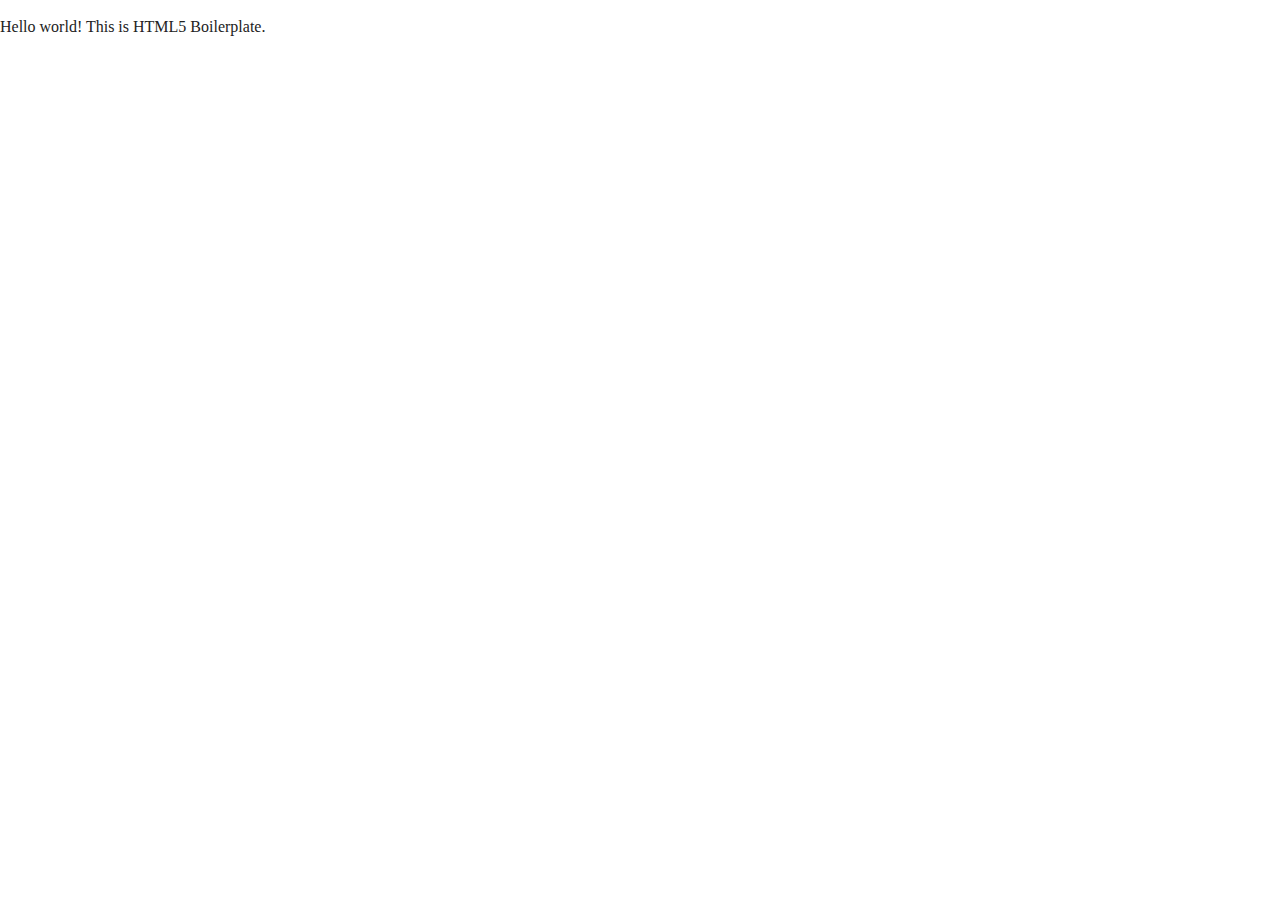
==== index.html @ c199f5ac "Initial commit" ====
<!doctype html>
<html class="no-js" lang="">

<head>
  <meta charset="utf-8">
  <title></title>
  <meta name="description" content="">
  <meta name="viewport" content="width=device-width, initial-scale=1">

  <meta property="og:title" content="">
  <meta property="og:type" content="">
  <meta property="og:url" content="">
  <meta property="og:image" content="">

  <link rel="manifest" href="site.webmanifest">
  <link rel="apple-touch-icon" href="icon.png">
  <!-- Place favicon.ico in the root directory -->

  <link rel="stylesheet" href="css/normalize.css">
  <link rel="stylesheet" href="css/main.css">

  <meta name="theme-color" content="#fafafa">
</head>

<body>

  <!-- Add your site or application content here -->
  <p>Hello world! This is HTML5 Boilerplate.</p>
  <script src="js/vendor/modernizr-3.11.2.min.js"></script>
  <script src="js/plugins.js"></script>
  <script src="js/main.js"></script>

  <!-- Google Analytics: change UA-XXXXX-Y to be your site's ID. -->
  <script>
    window.ga = function () { ga.q.push(arguments) }; ga.q = []; ga.l = +new Date;
    ga('create', 'UA-XXXXX-Y', 'auto'); ga('set', 'anonymizeIp', true); ga('set', 'transport', 'beacon'); ga('send', 'pageview')
  </script>
  <script src="https://www.google-analytics.com/analytics.js" async></script>
</body>

</html>
---- css/main.css ----
/*! HTML5 Boilerplate v8.0.0 | MIT License | https://html5boilerplate.com/ */

/* main.css 2.1.0 | MIT License | https://github.com/h5bp/main.css#readme */
/*
 * What follows is the result of much research on cross-browser styling.
 * Credit left inline and big thanks to Nicolas Gallagher, Jonathan Neal,
 * Kroc Camen, and the H5BP dev community and team.
 */

/* ==========================================================================
   Base styles: opinionated defaults
   ========================================================================== */

html {
  color: #222;
  font-size: 1em;
  line-height: 1.4;
}

/*
 * Remove text-shadow in selection highlight:
 * https://twitter.com/miketaylr/status/12228805301
 *
 * Vendor-prefixed and regular ::selection selectors cannot be combined:
 * https://stackoverflow.com/a/16982510/7133471
 *
 * Customize the background color to match your design.
 */

::-moz-selection {
  background: #b3d4fc;
  text-shadow: none;
}

::selection {
  background: #b3d4fc;
  text-shadow: none;
}

/*
 * A better looking default horizontal rule
 */

hr {
  display: block;
  height: 1px;
  border: 0;
  border-top: 1px solid #ccc;
  margin: 1em 0;
  padding: 0;
}

/*
 * Remove the gap between audio, canvas, iframes,
 * images, videos and the bottom of their containers:
 * https://github.com/h5bp/html5-boilerplate/issues/440
 */

audio,
canvas,
iframe,
img,
svg,
video {
  vertical-align: middle;
}

/*
 * Remove default fieldset styles.
 */

fieldset {
  border: 0;
  margin: 0;
  padding: 0;
}

/*
 * Allow only vertical resizing of textareas.
 */

textarea {
  resize: vertical;
}

/* ==========================================================================
   Author's custom styles
   ========================================================================== */

/* ==========================================================================
   Helper classes
   ========================================================================== */

/*
 * Hide visually and from screen readers
 */

.hidden,
[hidden] {
  display: none !important;
}

/*
 * Hide only visually, but have it available for screen readers:
 * https://snook.ca/archives/html_and_css/hiding-content-for-accessibility
 *
 * 1. For long content, line feeds are not interpreted as spaces and small width
 *    causes content to wrap 1 word per line:
 *    https://medium.com/@jessebeach/beware-smushed-off-screen-accessible-text-5952a4c2cbfe
 */

.sr-only {
  border: 0;
  clip: rect(0, 0, 0, 0);
  height: 1px;
  margin: -1px;
  overflow: hidden;
  padding: 0;
  position: absolute;
  white-space: nowrap;
  width: 1px;
  /* 1 */
}

/*
 * Extends the .sr-only class to allow the element
 * to be focusable when navigated to via the keyboard:
 * https://www.drupal.org/node/897638
 */

.sr-only.focusable:active,
.sr-only.focusable:focus {
  clip: auto;
  height: auto;
  margin: 0;
  overflow: visible;
  position: static;
  white-space: inherit;
  width: auto;
}

/*
 * Hide visually and from screen readers, but maintain layout
 */

.invisible {
  visibility: hidden;
}

/*
 * Clearfix: contain floats
 *
 * For modern browsers
 * 1. The space content is one way to avoid an Opera bug when the
 *    `contenteditable` attribute is included anywhere else in the document.
 *    Otherwise it causes space to appear at the top and bottom of elements
 *    that receive the `clearfix` class.
 * 2. The use of `table` rather than `block` is only necessary if using
 *    `:before` to contain the top-margins of child elements.
 */

.clearfix::before,
.clearfix::after {
  content: " ";
  display: table;
}

.clearfix::after {
  clear: both;
}

/* ==========================================================================
   EXAMPLE Media Queries for Responsive Design.
   These examples override the primary ('mobile first') styles.
   Modify as content requires.
   ========================================================================== */

@media only screen and (min-width: 35em) {
  /* Style adjustments for viewports that meet the condition */
}

@media print,
  (-webkit-min-device-pixel-ratio: 1.25),
  (min-resolution: 1.25dppx),
  (min-resolution: 120dpi) {
  /* Style adjustments for high resolution devices */
}

/* ==========================================================================
   Print styles.
   Inlined to avoid the additional HTTP request:
   https://www.phpied.com/delay-loading-your-print-css/
   ========================================================================== */

@media print {
  *,
  *::before,
  *::after {
    background: #fff !important;
    color: #000 !important;
    /* Black prints faster */
    box-shadow: none !important;
    text-shadow: none !important;
  }

  a,
  a:visited {
    text-decoration: underline;
  }

  a[href]::after {
    content: " (" attr(href) ")";
  }

  abbr[title]::after {
    content: " (" attr(title) ")";
  }

  /*
   * Don't show links that are fragment identifiers,
   * or use the `javascript:` pseudo protocol
   */
  a[href^="#"]::after,
  a[href^="javascript:"]::after {
    content: "";
  }

  pre {
    white-space: pre-wrap !important;
  }

  pre,
  blockquote {
    border: 1px solid #999;
    page-break-inside: avoid;
  }

  /*
   * Printing Tables:
   * https://web.archive.org/web/20180815150934/http://css-discuss.incutio.com/wiki/Printing_Tables
   */
  thead {
    display: table-header-group;
  }

  tr,
  img {
    page-break-inside: avoid;
  }

  p,
  h2,
  h3 {
    orphans: 3;
    widows: 3;
  }

  h2,
  h3 {
    page-break-after: avoid;
  }
}
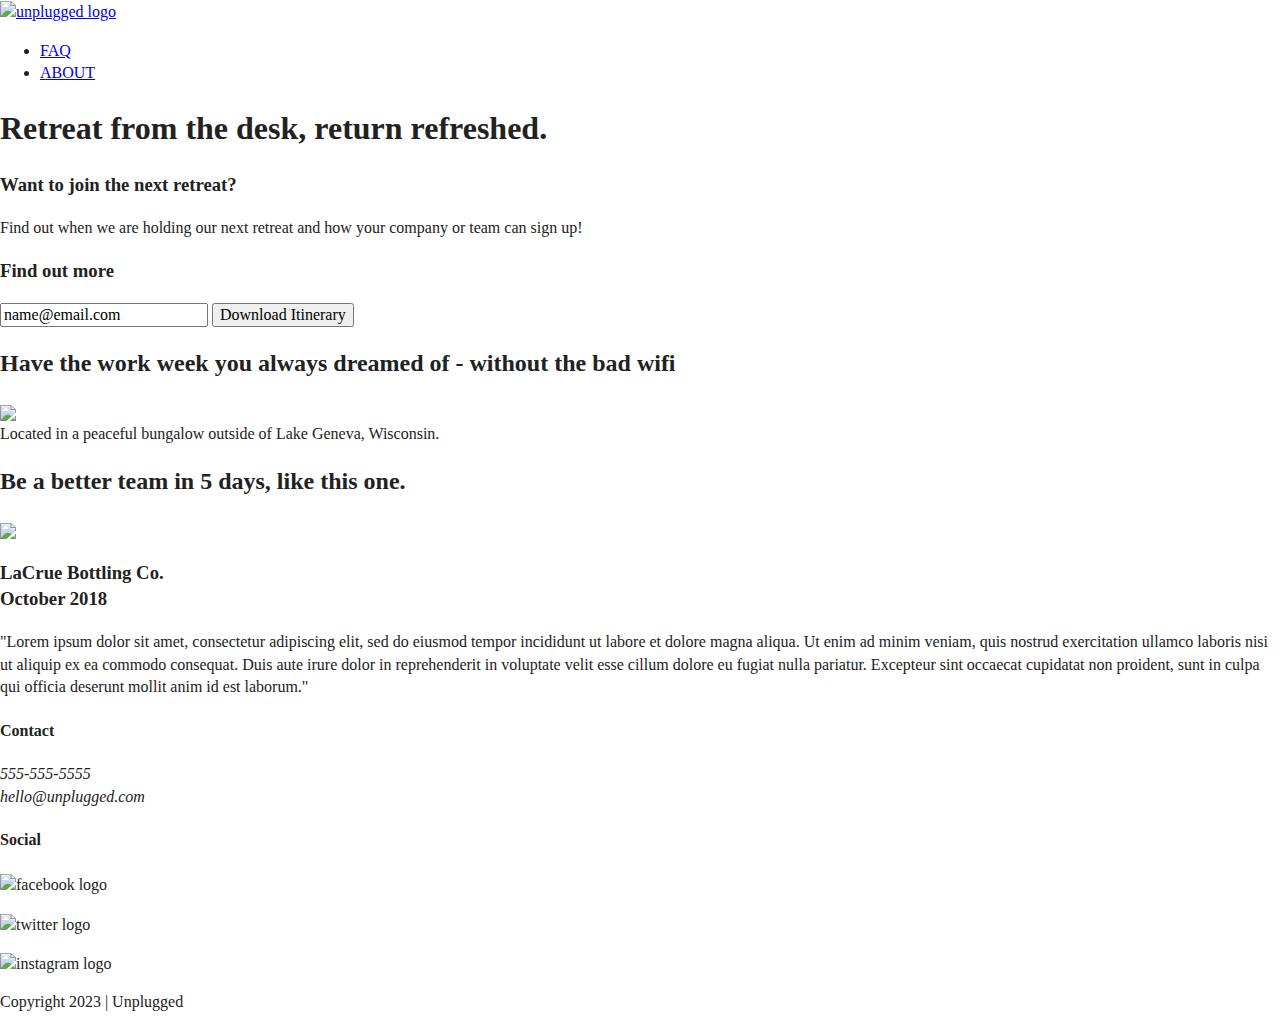
==== commit 4cbb164a: "Added header, footer, and main content area" ====
--- a/index.html
+++ b/index.html
@@ -3,7 +3,7 @@
 
 <head>
   <meta charset="utf-8">
-  <title></title>
+  <title>Unplugged</title>
   <meta name="description" content="">
   <meta name="viewport" content="width=device-width, initial-scale=1">
 
@@ -23,9 +23,98 @@
 </head>
 
 <body>
+  <header>
+   <div class="content-wrapper">
+       <a href="#"> <img src="img/unpluggedlogo.png" alt="unplugged logo"> </a>
+ 
+     <div class="header-divider"></div>
+   <nav>
+     <ul>
+       <li><a href="faq/index.html" target ="_blank">FAQ</a></li>
+       <li><a href="about/index.html" target="_blank">ABOUT</a></li>
+     </ul>
+   </nav>
+   </div>
+  </header>
+ 
+ <main>
+   <section class="hero-area">
+     <div class="content-wrapper">
+       <h1>Retreat from the desk, return refreshed.</h1>
+       
+     </div>
+   </section>
+ 
+   <aside>
+     <div class="content-wrapper">
+       <div class="form-description">
+         <h3>Want to join the next retreat?</h3>
+         <p>Find out when we are holding our next retreat and how your company or team can sign up!</p>
+       </div>
+       <div class="form">
+         <h3>Find out more</h3>
+         <input type="email" value="name@email.com">
+         <input type="submit" value="Download Itinerary">
+       </div>
+     </div>
+   </aside>
 
-  <!-- Add your site or application content here -->
-  <p>Hello world! This is HTML5 Boilerplate.</p>
+<div class="content-wrapper">
+   <div class="features">
+    <h2>Have the work week you always dreamed of - without the bad wifi</h2>
+    <div class="icon">
+      <img src="#">
+    </div>
+    <div class="features-info">
+      Located in a peaceful bungalow outside of Lake Geneva, Wisconsin.
+    </div>
+   </div>
+</div>
+
+<div class="content-wrapper">
+  <div class="reviews">
+    <h2>Be a better team in 5 days, like this one.</h2>
+    <img src="#">
+    <h3>LaCrue Bottling Co. <br> October 2018</h3>
+    <p>"Lorem ipsum dolor sit amet, consectetur adipiscing elit, sed do eiusmod tempor incididunt ut labore et dolore magna aliqua. Ut enim ad minim veniam, quis nostrud exercitation ullamco laboris nisi ut aliquip ex ea commodo consequat. Duis aute irure dolor in reprehenderit in voluptate velit esse cillum dolore eu fugiat nulla pariatur. Excepteur sint occaecat cupidatat non proident, sunt in culpa qui officia deserunt mollit anim id est laborum."
+    </p>
+  </div>
+</div>
+
+  </main>
+
+<footer>
+  <div class="content-wrapper">
+    <div class="footer-content">
+      <div class="contact">
+        <h4>Contact</h4>
+          <address> 
+            <p>555-555-5555<br>
+               hello@unplugged.com
+            </p>  
+          </address>
+      </div>
+      <div class="social">
+        <h4>Social</h4>
+        <div class="social-icons">
+          <p><img src="#" alt="facebook logo"></p>
+          <p><img src="#" alt="twitter logo"></p>
+          <p><img src="#" alt="instagram logo"></p>
+        </div>
+      </div>
+    </div>
+  </div>
+    <div class="copyright">
+      <p>Copyright 2023 | Unplugged</p>
+    </div>
+
+</footer>
+
+
+
+
+
+
   <script src="js/vendor/modernizr-3.11.2.min.js"></script>
   <script src="js/plugins.js"></script>
   <script src="js/main.js"></script>
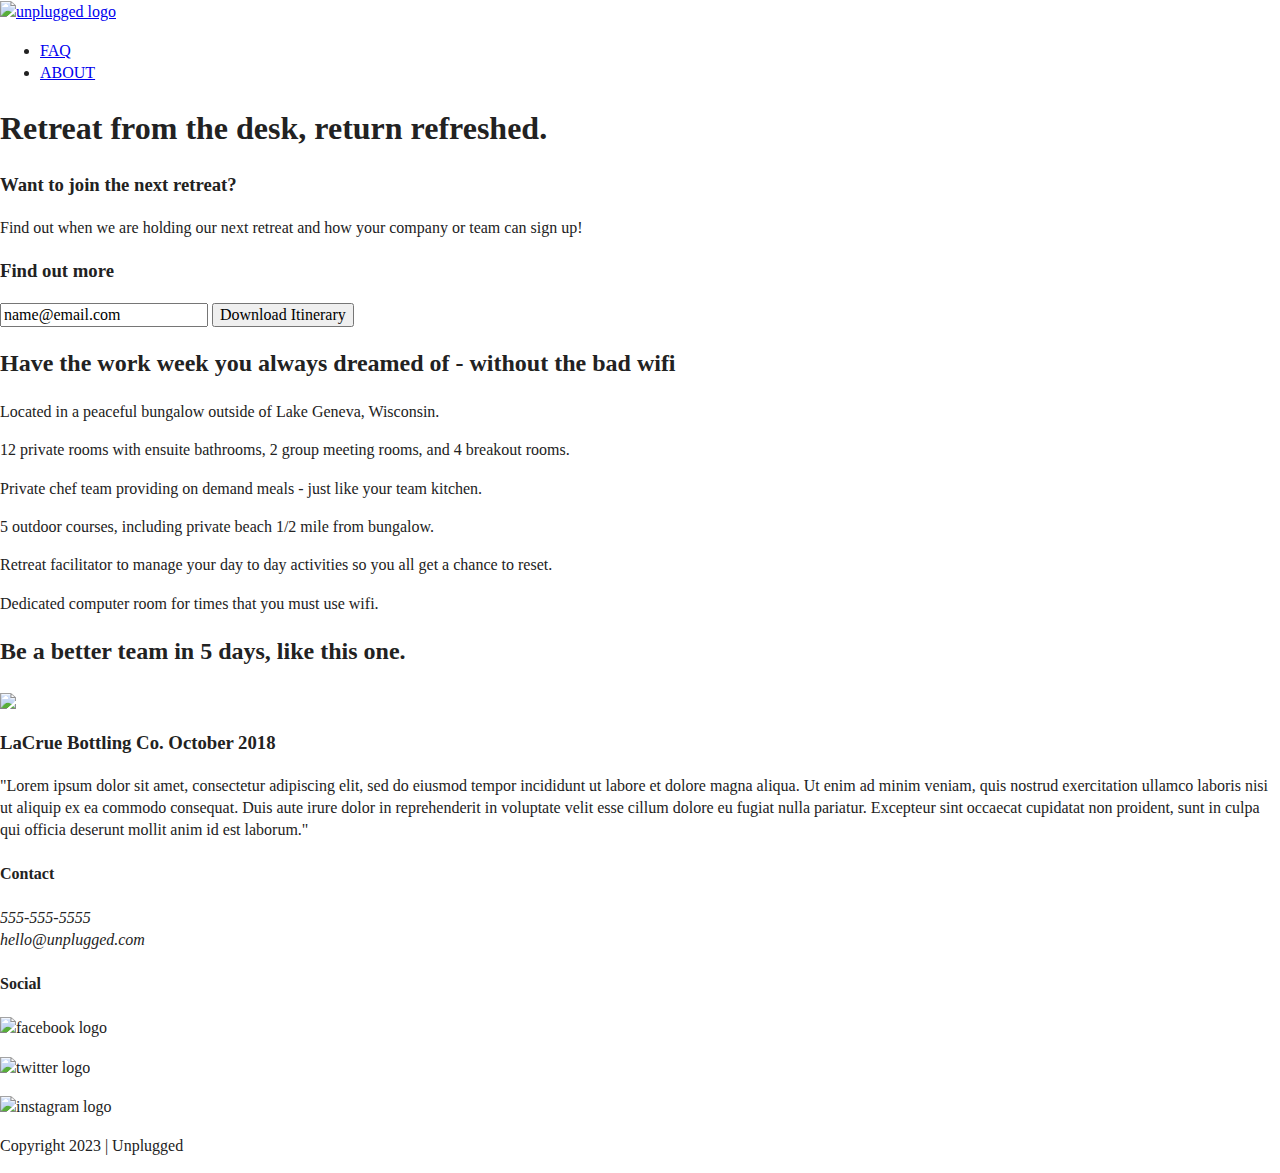
==== commit f29de87b: "Added reviews section on homepage" ====
--- a/index.html
+++ b/index.html
@@ -59,27 +59,52 @@
      </div>
    </aside>
 
-<div class="content-wrapper">
-   <div class="features">
-    <h2>Have the work week you always dreamed of - without the bad wifi</h2>
-    <div class="icon">
-      <img src="#">
-    </div>
-    <div class="features-info">
-      Located in a peaceful bungalow outside of Lake Geneva, Wisconsin.
-    </div>
-   </div>
-</div>
+    <section class="features">
+      <div class="content-wrapper">
+        <h2>Have the work week you always dreamed of - without the bad wifi</h2>
+        <div class="features-items">
+          <article>
+            <p class="fontawesome-icon"></p>
+            <p class="features-item-description">Located in a peaceful bungalow outside of Lake Geneva, Wisconsin.</p>
+          </article>
+          <article>
+            <p class="fontawesome-icon"></p>
+            <p class="features-item-description">12 private rooms with ensuite bathrooms, 2 group meeting rooms, and 4 breakout rooms.</p>
+          </article>
+          <article>
+            <p class="fontawesome-icon"></p>
+            <p class="features-item-description">Private chef team providing on demand meals - just like your team kitchen.</p>
+          </article>
+          <article>
+            <p class="fontawesome-icon"></p>
+            <p class="features-item-description">5 outdoor courses, including private beach 1/2 mile from bungalow.</p>
+          </article>
+          <article>
+            <p class="fontawesome-icon"></p>
+            <p class="features-item-description">Retreat facilitator to manage your day to day activities so you all get a chance to reset.</p>
+          </article>
+          <article>
+            <p class="fontawesome-icon"></p>
+            <p class="features-item-description">Dedicated computer room for times that you must use wifi.</p>
+          </article>
+      
+        </div>
+      </div>
+    </section>
 
-<div class="content-wrapper">
-  <div class="reviews">
-    <h2>Be a better team in 5 days, like this one.</h2>
-    <img src="#">
-    <h3>LaCrue Bottling Co. <br> October 2018</h3>
-    <p>"Lorem ipsum dolor sit amet, consectetur adipiscing elit, sed do eiusmod tempor incididunt ut labore et dolore magna aliqua. Ut enim ad minim veniam, quis nostrud exercitation ullamco laboris nisi ut aliquip ex ea commodo consequat. Duis aute irure dolor in reprehenderit in voluptate velit esse cillum dolore eu fugiat nulla pariatur. Excepteur sint occaecat cupidatat non proident, sunt in culpa qui officia deserunt mollit anim id est laborum."
-    </p>
-  </div>
-</div>
+    <section class="reviews">
+        <div class="content-wrapper">
+          <h2>Be a better team in 5 days, like this one.</h2>
+          <img src="#">
+          <article>
+            <div>
+              <h3>LaCrue Bottling Co. October 2018</h3>
+              <p>"Lorem ipsum dolor sit amet, consectetur adipiscing elit, sed do eiusmod tempor incididunt ut labore et dolore magna aliqua. Ut enim ad minim veniam, quis nostrud exercitation ullamco laboris nisi ut aliquip ex ea commodo consequat. Duis aute irure dolor in reprehenderit in voluptate velit esse cillum dolore eu fugiat nulla pariatur. Excepteur sint occaecat cupidatat non proident, sunt in culpa qui officia deserunt mollit anim id est laborum."
+              </p>
+            </div>
+          </article>
+        </div>
+      </section>
 
   </main>
 
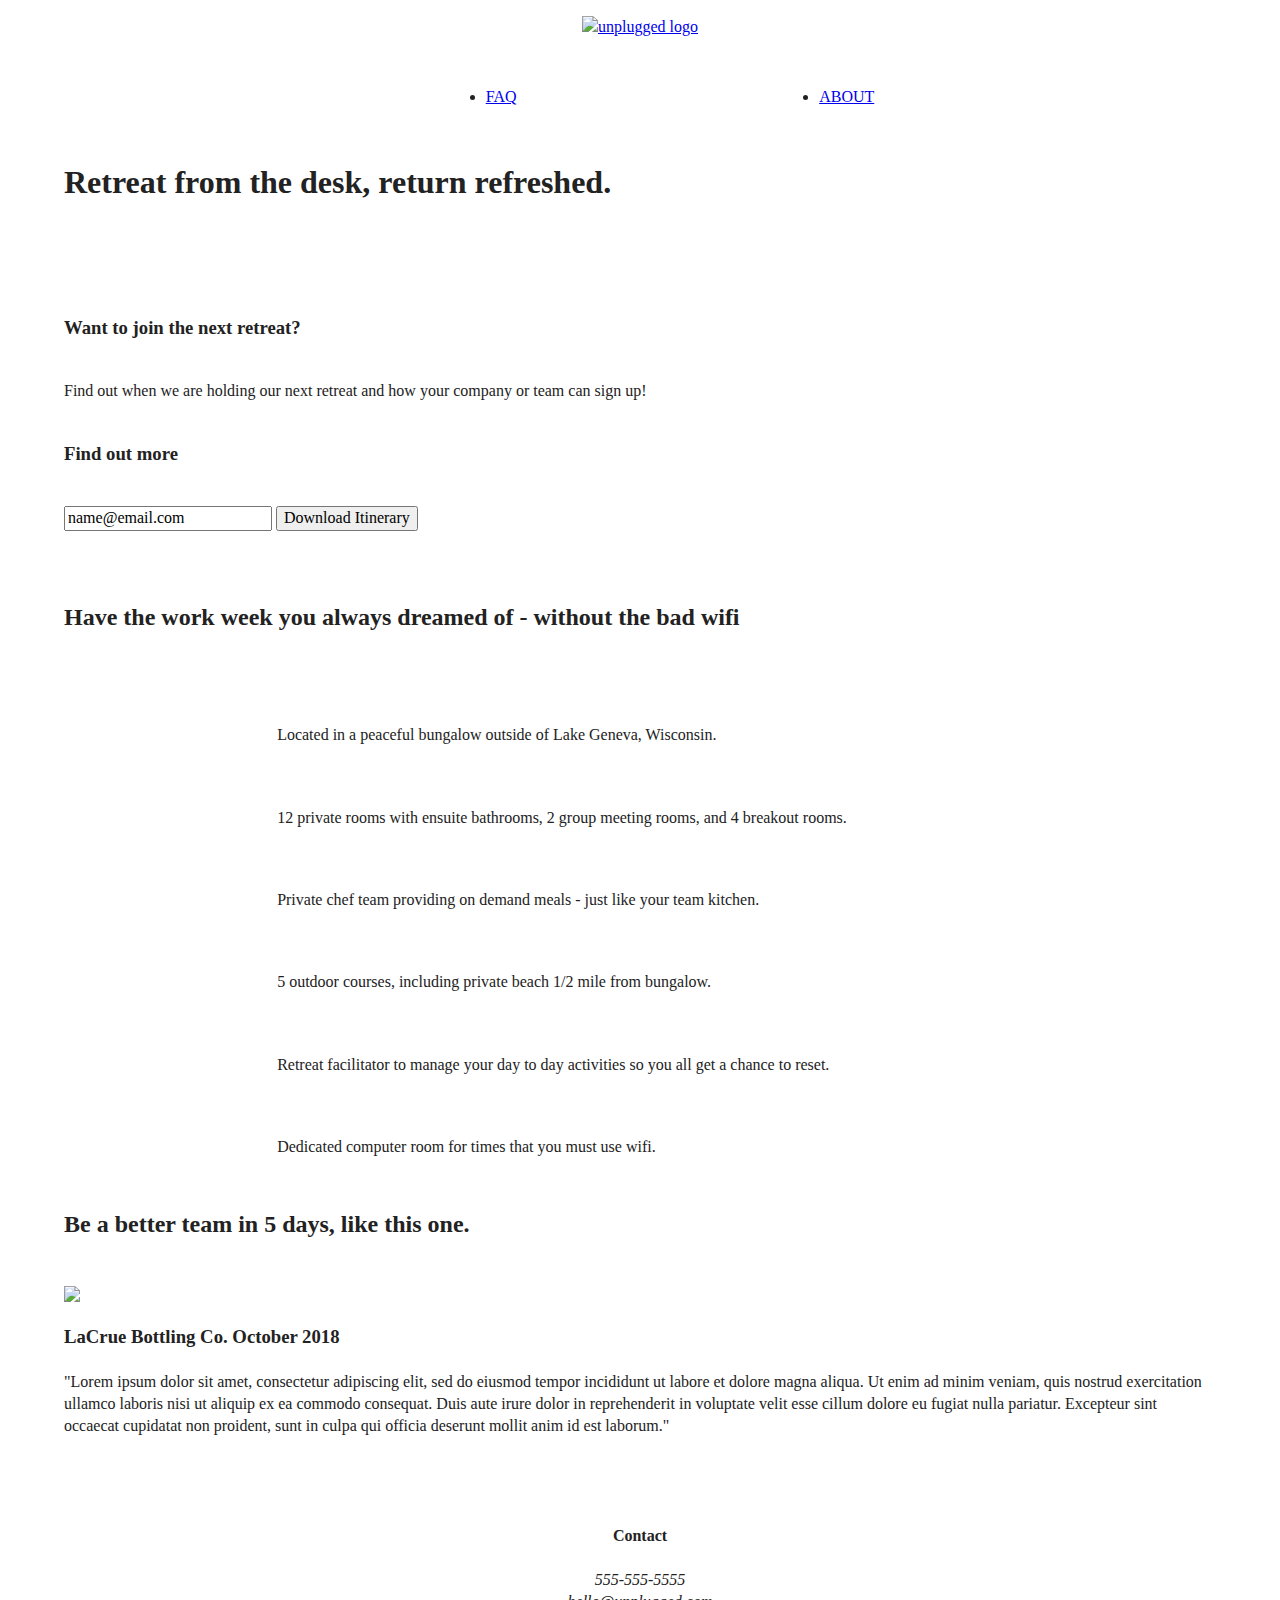
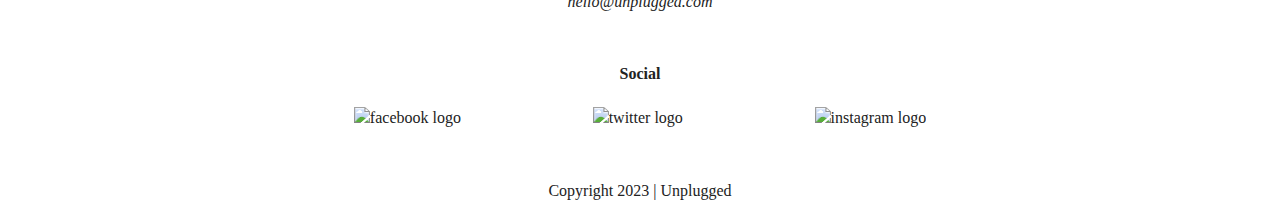
==== commit 0a1af601: "Added margins" ====
--- a/index.html
+++ b/index.html
@@ -28,7 +28,7 @@
        <a href="#"> <img src="img/unpluggedlogo.png" alt="unplugged logo"> </a>
  
      <div class="header-divider"></div>
-   <nav>
+    <nav>
      <ul>
        <li><a href="faq/index.html" target ="_blank">FAQ</a></li>
        <li><a href="about/index.html" target="_blank">ABOUT</a></li>
--- a/css/main.css
+++ b/css/main.css
@@ -261,3 +261,178 @@
   }
 }
 
+/*===========================================================================
+      AUTHOR'S CUSTOM STYLES
+=============================================================================*/
+.content-wrapper {
+  width: 90%;
+  margin 50px 0;
+}
+
+/*------------------- BASE HEADER/FOOTER STYLES -----------------------*/
+
+header {
+  display: flex;
+  justify-content: center;
+  padding: 15px 0;
+}
+
+header .content-wrapper {
+  display: flex;
+  justify-content: center;
+  flex-flow: row wrap;
+  align-items: center;
+  margin: 0;
+}
+
+header nav {
+  width: 60%;
+}
+
+header nav ul {
+  display: flex;
+  justify-content: space-around;
+  width: 100%;
+}
+
+.header-divider {
+  width: 100%;
+  height: 1px;
+  margin: 10px 0 20px 0;
+}
+
+footer {
+  display: flex;
+  flex-direction: column;
+  align-items: center;
+  text-align: center;
+}
+
+footer p {
+  margin: 0;
+}
+
+footer .content-wrapper{
+  width: 55%;
+  margin: 50px 0;
+}
+
+footer .contact {
+  margin-bottom: 50px;
+}
+
+footer .social-icons {
+  display: flex;
+  justify-content: space-around;
+  align-items: center;
+}
+
+footer .social-icons p {
+  display: flex;
+  justify-content: center;
+  align-items: center;
+}
+
+footer .copyright {
+  margin 20px 0;
+}
+
+/*------------------ MOBILE STYLES -------------------------*/
+
+.hero-area {
+  display: flex;
+  justify-content: center;
+}
+
+aside {
+  display: flex;
+  justify-content: center;
+  padding: 50px 0;
+}
+
+aside h3 {
+  padding: 20px 0;
+}
+
+.features {
+  display: flex;
+  justify-content: center;
+}
+
+.features h2 {
+  margin-bottom: 60px;
+}
+
+.features p {
+  margin: 0;
+}
+
+.features article {
+  width: 63%;
+  margin: 30px 0;
+}
+
+.features .features-items {
+  display: flex;
+  justify-content: center;
+  align-items: flex-start;
+  flex-flow: row wrap;
+}
+
+.reviews {
+  display: flex;
+  justify-content: center;
+}
+
+.reviews h2 {
+  margin-bottom: 40px;
+}
+
+.reviews h3 {
+  width: 50%;
+  margin: 20px 0;
+}
+
+/* ==============================================================
+  About Page
+   ============================================================== */
+
+.mission {
+  display: flex;
+  justify-content: center;
+}
+
+.contact-section {
+  display: flex;
+  justify-content: center;
+  align-items: center;
+}
+
+.contact-content p {
+  margin: 0;
+}
+
+/* =============================================================
+   FAQ Page
+   ============================================================= */
+
+.faq {
+  display: flex;
+  justify-content: center;
+}
+
+.faq .content-wrapper {
+  display: flex;
+  justify-content: center;
+  align-items: center;
+  flex-flow: row wrap;
+  margin: 50px 0 0 0;
+}
+
+.faq h2 {
+  margin-bottom: 40px;
+}
+
+.faq-content { 
+  margin-bottom: 50px;
+}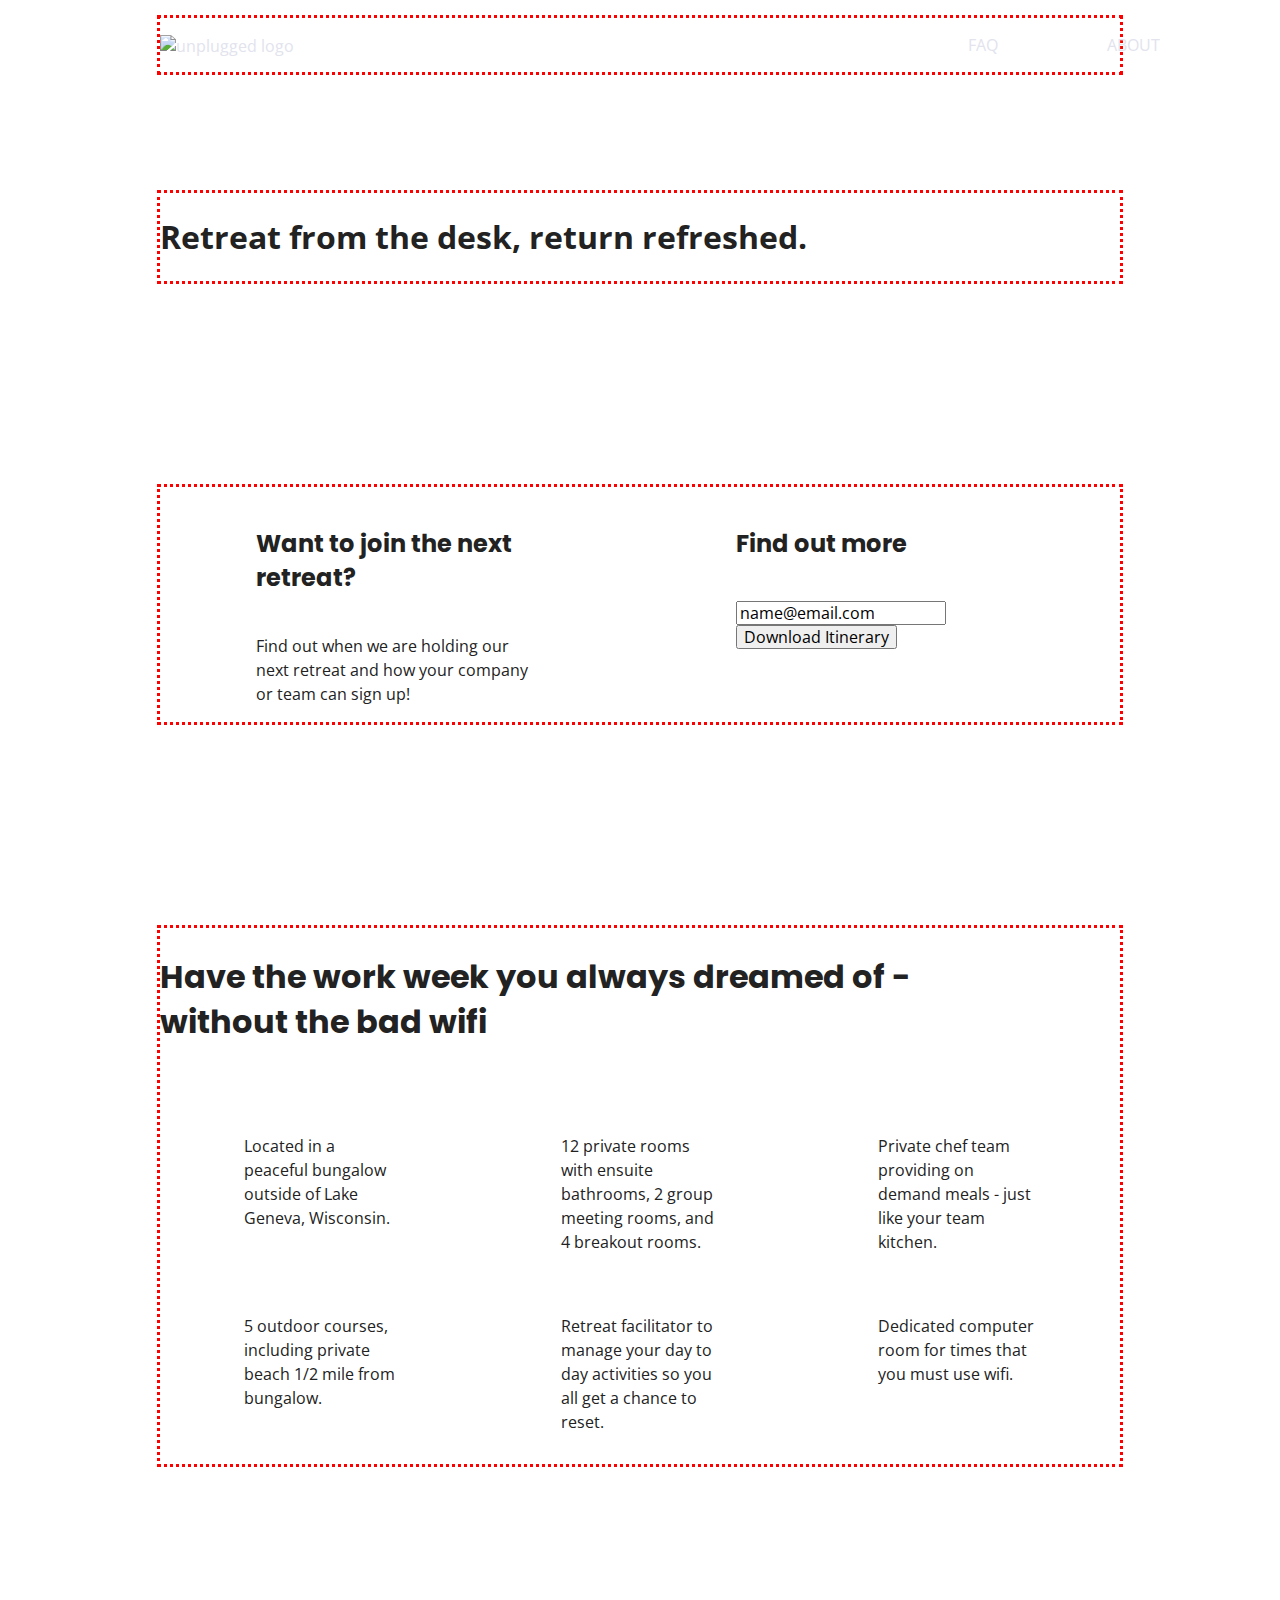
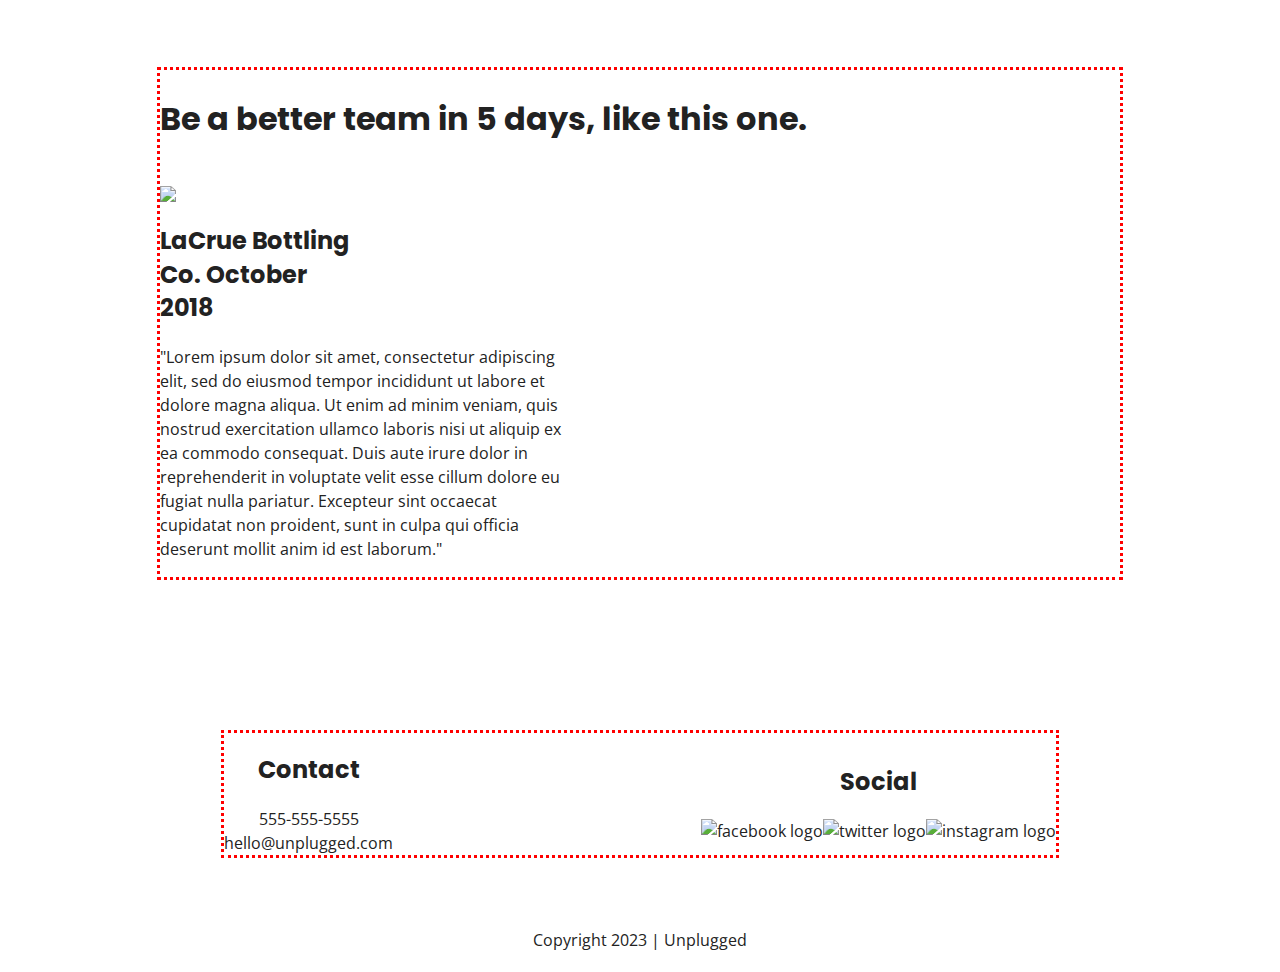
==== commit c483da8f: "Added text styles" ====
--- a/index.html
+++ b/index.html
@@ -20,6 +20,8 @@
   <link rel="stylesheet" href="css/main.css">
 
   <meta name="theme-color" content="#fafafa">
+  <!-- Google Fonts -->
+<link href="https://fonts.googleapis.com/css?family=Open+Sans:400,700|Poppins:500,700" rel="stylesheet">
 </head>
 
 <body>
--- a/css/main.css
+++ b/css/main.css
@@ -169,270 +169,500 @@
   clear: both;
 }
 
+
+
+/*===========================================================================
+      AUTHOR'S CUSTOM STYLES
+=============================================================================*/
+
+/* General Styles */
+
+html {
+  font-size: 1rem;
+}
+
+body {
+  font-family: 'Open Sans', sans-serif;
+  font-size: 1em;
+  text-align: left;
+}
+
+ul, ol {
+  list-style-type: none;
+}
+
+a {
+  color: #e2e3ed;
+  text-decoration: none;
+}
+
+h2 {
+  font-family: 'Poppins', sans-serif;
+  font-size: 2em;
+}
+
+h3, h4 {
+  font-family: 'Poppins', sans-serif;
+  font-size: 1.5em;
+  margin: 20px 0;
+}
+
+p {
+  font-size: 1em;
+  line-height: 1.5em;
+}
+
+img {
+
+}
+
+figure {
+
+}
+
+address {
+  font-style: normal;
+}
+
+.content-wrapper {
+  width: 90%;
+  margin: 50px 0;
+  border: red dotted;
+}
+
+/*------------------- BASE HEADER/FOOTER STYLES -----------------------*/
+
+header {
+  display: flex;
+  justify-content: center;
+  padding: 15px 0;
+}
+
+header .content-wrapper {
+  display: flex;
+  justify-content: center;
+  flex-flow: row wrap;
+  align-items: center;
+  margin: 0;
+}
+
+header nav {
+  width: 60%;
+}
+
+header nav ul {
+  display: flex;
+  justify-content: space-around;
+  width: 100%;
+}
+
+.header-divider {
+  width: 100%;
+  height: 1px;
+  margin: 10px 0 20px 0;
+}
+
+footer {
+  display: flex;
+  flex-direction: column;
+  align-items: center;
+  text-align: center;
+}
+
+footer p {
+  margin: 0;
+}
+
+footer .content-wrapper{
+  width: 55%;
+  margin: 50px 0;
+}
+
+footer .contact {
+  margin-bottom: 50px;
+}
+
+footer .social-icons {
+  display: flex;
+  justify-content: space-around;
+  align-items: center;
+}
+
+footer .social-icons p {
+  display: flex;
+  justify-content: center;
+  align-items: center;
+}
+
+footer .copyright {
+  margin: 20px 0;
+}
+
+/*------------------ MOBILE STYLES -------------------------*/
+
+.hero-area {
+  display: flex;
+  justify-content: center;
+}
+
+aside {
+  display: flex;
+  justify-content: center;
+  padding: 50px 0;
+}
+
+aside h3 {
+  padding: 20px 0;
+}
+
+.features {
+  display: flex;
+  justify-content: center;
+}
+
+.features h2 {
+  margin-bottom: 60px;
+}
+
+.features p {
+  margin: 0;
+}
+
+.features article {
+  width: 63%;
+  margin: 30px 0;
+}
+
+.features .features-items {
+  display: flex;
+  justify-content: center;
+  align-items: flex-start;
+  flex-flow: row wrap;
+}
+
+.reviews {
+  display: flex;
+  justify-content: center;
+}
+
+.reviews h2 {
+  margin-bottom: 40px;
+}
+
+.reviews h3 {
+  width: 50%;
+  margin: 20px 0;
+}
+
+/* ==============================================================
+  About Page
+   ============================================================== */
+
+.mission {
+  display: flex;
+  justify-content: center;
+}
+
+.contact-section {
+  display: flex;
+  justify-content: center;
+  align-items: center;
+}
+
+.contact-content p {
+  margin: 0;
+}
+
+/* =============================================================
+   FAQ Page
+   ============================================================= */
+
+.faq {
+  display: flex;
+  justify-content: center;
+}
+
+.faq .content-wrapper {
+  display: flex;
+  justify-content: center;
+  align-items: center;
+  flex-flow: row wrap;
+  margin: 50px 0 0 0;
+}
+
+.faq h2 {
+  margin-bottom: 40px;
+}
+
+.faq-content { 
+  margin-bottom: 50px;
+}
+
 /* ==========================================================================
    EXAMPLE Media Queries for Responsive Design.
    These examples override the primary ('mobile first') styles.
    Modify as content requires.
    ========================================================================== */
 
-@media only screen and (min-width: 35em) {
-  /* Style adjustments for viewports that meet the condition */
-}
-
-@media print,
-  (-webkit-min-device-pixel-ratio: 1.25),
-  (min-resolution: 1.25dppx),
-  (min-resolution: 120dpi) {
-  /* Style adjustments for high resolution devices */
-}
-
-/* ==========================================================================
-   Print styles.
-   Inlined to avoid the additional HTTP request:
-   https://www.phpied.com/delay-loading-your-print-css/
-   ========================================================================== */
-
-@media print {
-  *,
-  *::before,
-  *::after {
-    background: #fff !important;
-    color: #000 !important;
-    /* Black prints faster */
-    box-shadow: none !important;
-    text-shadow: none !important;
+   /*Tablet styles*/
+   @media only screen and (min-width: 768px) {
+    
+    /*General styles*/
+    .content-wrapper {
+      max-width: 640px;
+      margin: 100px 0;
+    }
+
+   /*Header*/
+   
+   header {
+    padding: 33px 0;
+   }
+
+   header .content-wrapper {
+    width: 100%;
+    justify-content: space-between;
+   }
+
+   header nav {
+    width: 20%;
+   }
+
+   header nav ul {
+    justify-content: space-between;
+   }
+
+   .header-divider {
+    display: none;
+   }
+
+   /* Aside */
+   aside .content-wrapper {
+    margin: 50px 0;
+    display: flex;
+    justify-content: space-between;
+    align-content: flex-start;
+}
+
+aside .content-wrapper .form-description,
+aside .content-wrapper .form {        
+    width: 40%;         
+    margin: 0;
+}
+
+/* Features */
+
+.features article {
+  display: flex;
+  align-items: center;
+  flex-flow: column wrap;
+  flex-basis: 50%;
+}
+
+.features .features-item-description {
+    width: 50%; 
+}
+
+/* Reviews */
+.reviews article {
+  display: flex;
+  justify-content: space-between;
+}
+
+.reviews article div {
+  width: 49%;         
+}
+
+/* Footer */
+footer .content-wrapper {
+  width: 65%;
+}
+
+.footer-content {
+  display: flex;
+  justify-content: space-between;
+  align-items: center;
+}
+
+footer .contact {
+  margin-bottom: 0;
+}
+
+footer .copyright {
+  width: 100%;
+}
+
+/*===========================================
+  ABOUT PAGE
+  ===========================================*/
+
+  .mission-content {
+    display: flex;
+    justify-content: space-between;
+    align-items: flex-start;
+    padding-top: 20px;
+}
+
+.mission-content p {
+    width: 45%;
+}
+
+.contact-section .content-wrapper h2 {
+    width: 80%;
+}
+
+.contact-content {
+    display: flex;
+    justify-content: space-between;
+    align-items: flex-start;
+}
+
+/*========================================
+  FAQ PAGE
+  ========================================*/
+
+  .faq .content-wrapper {
+    justify-content: space-between;
+}
+
+.faq-content {
+    flex-basis: 45%;
+}
+
+.faq h2 {
+    width: 100%;
+}
+}
+
+@media only screen and (min-width: 1200px) {
+  /*Desktop styles here*/
+
+    header {
+      padding: 15px 0;
+    }
+
+    .content-wrapper {
+      max-width: 960px;
+    }
+
+/* Hero */
+    .hero-area h1 {
+      width: 80%;
+    }
+
+/* Aside */
+  aside .content-wrapper {
+    justify-content: space-around;
+}
+
+  aside .content-wrapper .form-description, aside .content-wrapper .form {
+    width: 30%;
+}
+
+/* Features */
+  .features h2 {
+    width: 90%;
   }
 
-  a,
-  a:visited {
-    text-decoration: underline;
+  .features article {
+    flex-basis: 33%;
   }
 
-  a[href]::after {
-    content: " (" attr(href) ")";
+/* Reviews */
+  .reviews article div {
+    width: 42%;
   }
 
-  abbr[title]::after {
-    content: " (" attr(title) ")";
-  }
-
-  /*
-   * Don't show links that are fragment identifiers,
-   * or use the `javascript:` pseudo protocol
-   */
-  a[href^="#"]::after,
-  a[href^="javascript:"]::after {
-    content: "";
-  }
-
-  pre {
-    white-space: pre-wrap !important;
-  }
-
-  pre,
-  blockquote {
-    border: 1px solid #999;
-    page-break-inside: avoid;
-  }
-
-  /*
-   * Printing Tables:
-   * https://web.archive.org/web/20180815150934/http://css-discuss.incutio.com/wiki/Printing_Tables
-   */
-  thead {
-    display: table-header-group;
-  }
-
-  tr,
-  img {
-    page-break-inside: avoid;
-  }
-
-  p,
-  h2,
-  h3 {
-    orphans: 3;
-    widows: 3;
-  }
-
-  h2,
-  h3 {
-    page-break-after: avoid;
-  }
-}
-
-/*===========================================================================
-      AUTHOR'S CUSTOM STYLES
-=============================================================================*/
-.content-wrapper {
-  width: 90%;
-  margin 50px 0;
-}
-
-/*------------------- BASE HEADER/FOOTER STYLES -----------------------*/
-
-header {
-  display: flex;
-  justify-content: center;
-  padding: 15px 0;
-}
-
-header .content-wrapper {
-  display: flex;
-  justify-content: center;
-  flex-flow: row wrap;
-  align-items: center;
-  margin: 0;
-}
-
-header nav {
-  width: 60%;
-}
-
-header nav ul {
-  display: flex;
-  justify-content: space-around;
-  width: 100%;
-}
-
-.header-divider {
-  width: 100%;
-  height: 1px;
-  margin: 10px 0 20px 0;
-}
-
-footer {
-  display: flex;
-  flex-direction: column;
-  align-items: center;
-  text-align: center;
-}
-
-footer p {
-  margin: 0;
-}
-
-footer .content-wrapper{
-  width: 55%;
-  margin: 50px 0;
-}
-
-footer .contact {
-  margin-bottom: 50px;
-}
-
-footer .social-icons {
-  display: flex;
-  justify-content: space-around;
-  align-items: center;
-}
-
-footer .social-icons p {
-  display: flex;
-  justify-content: center;
-  align-items: center;
-}
-
-footer .copyright {
-  margin 20px 0;
-}
-
-/*------------------ MOBILE STYLES -------------------------*/
-
-.hero-area {
-  display: flex;
-  justify-content: center;
-}
-
-aside {
-  display: flex;
-  justify-content: center;
-  padding: 50px 0;
-}
-
-aside h3 {
-  padding: 20px 0;
-}
-
-.features {
-  display: flex;
-  justify-content: center;
-}
-
-.features h2 {
-  margin-bottom: 60px;
-}
-
-.features p {
-  margin: 0;
-}
-
-.features article {
-  width: 63%;
-  margin: 30px 0;
-}
-
-.features .features-items {
-  display: flex;
-  justify-content: center;
-  align-items: flex-start;
-  flex-flow: row wrap;
-}
-
-.reviews {
-  display: flex;
-  justify-content: center;
-}
-
-.reviews h2 {
-  margin-bottom: 40px;
-}
-
-.reviews h3 {
-  width: 50%;
-  margin: 20px 0;
-}
-
-/* ==============================================================
-  About Page
-   ============================================================== */
-
-.mission {
-  display: flex;
-  justify-content: center;
-}
-
-.contact-section {
-  display: flex;
-  justify-content: center;
-  align-items: center;
-}
-
-.contact-content p {
-  margin: 0;
-}
-
-/* =============================================================
-   FAQ Page
-   ============================================================= */
-
-.faq {
-  display: flex;
-  justify-content: center;
-}
-
-.faq .content-wrapper {
-  display: flex;
-  justify-content: center;
-  align-items: center;
-  flex-flow: row wrap;
-  margin: 50px 0 0 0;
-}
-
-.faq h2 {
-  margin-bottom: 40px;
-}
-
-.faq-content { 
-  margin-bottom: 50px;
-}+/* =======================================================
+  ABOUT PAGE
+   ======================================================= */
+
+   .mission h2, .contact-section .content-wrapper h2 {
+    width: 95%;
+   }
+
+  /* ====================================================
+    FAQ PAGE 
+     ==================================================== */
+
+    .faq h2 {
+      width: 100%;
+    }
+
+   }
+
+  
+  /* ==========================================================================
+     Print styles.
+     Inlined to avoid the additional HTTP request:
+     https://www.phpied.com/delay-loading-your-print-css/
+     ========================================================================== */
+  
+  @media print {
+    *,
+    *::before,
+    *::after {
+      background: #fff !important;
+      color: #000 !important;
+      /* Black prints faster */
+      box-shadow: none !important;
+      text-shadow: none !important;
+    }
+  
+    a,
+    a:visited {
+      text-decoration: underline;
+    }
+  
+    a[href]::after {
+      content: " (" attr(href) ")";
+    }
+  
+    abbr[title]::after {
+      content: " (" attr(title) ")";
+    }
+  
+    /*
+     * Don't show links that are fragment identifiers,
+     * or use the `javascript:` pseudo protocol
+     */
+    a[href^="#"]::after,
+    a[href^="javascript:"]::after {
+      content: "";
+    }
+  
+    pre {
+      white-space: pre-wrap !important;
+    }
+  
+    pre,
+    blockquote {
+      border: 1px solid #999;
+      page-break-inside: avoid;
+    }
+  
+    /*
+     * Printing Tables:
+     * https://web.archive.org/web/20180815150934/http://css-discuss.incutio.com/wiki/Printing_Tables
+     */
+    thead {
+      display: table-header-group;
+    }
+  
+    tr,
+    img {
+      page-break-inside: avoid;
+    }
+  
+    p,
+    h2,
+    h3 {
+      orphans: 3;
+      widows: 3;
+    }
+  
+    h2,
+    h3 {
+      page-break-after: avoid;
+    }
+  }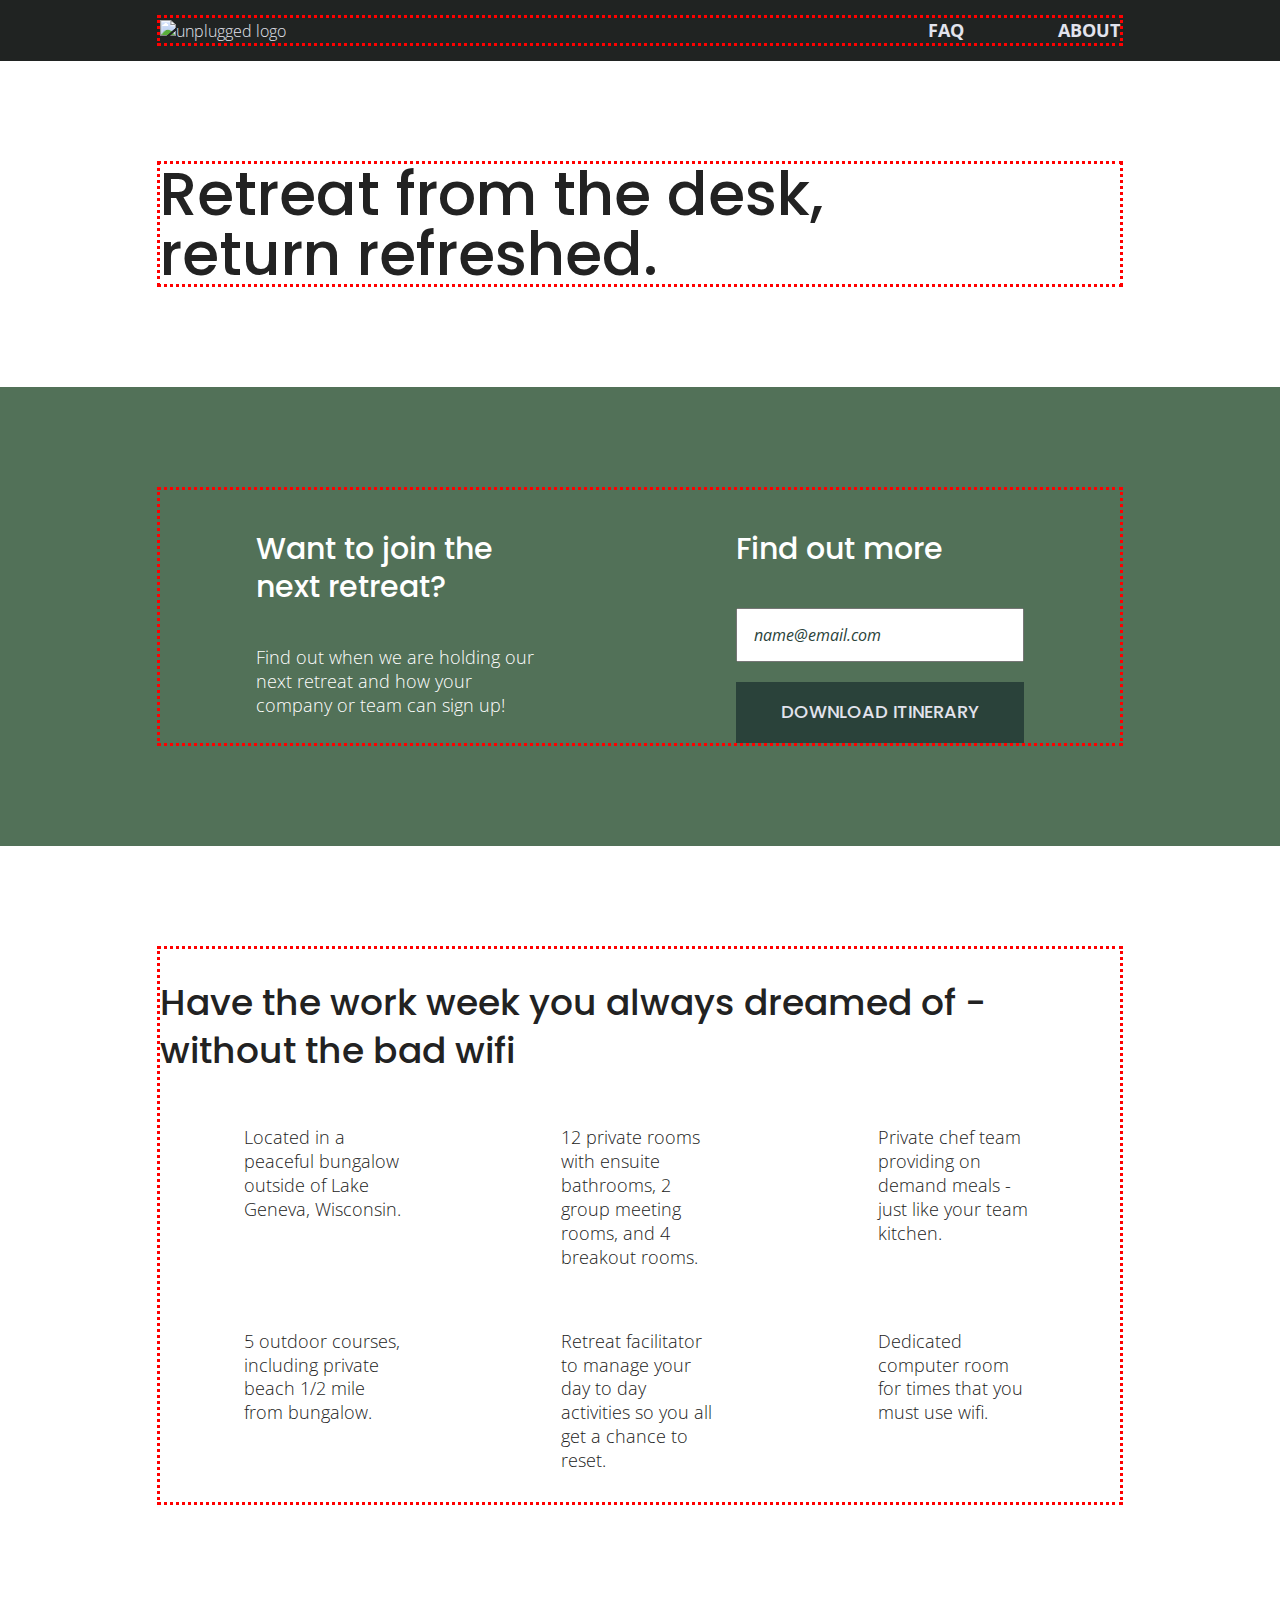
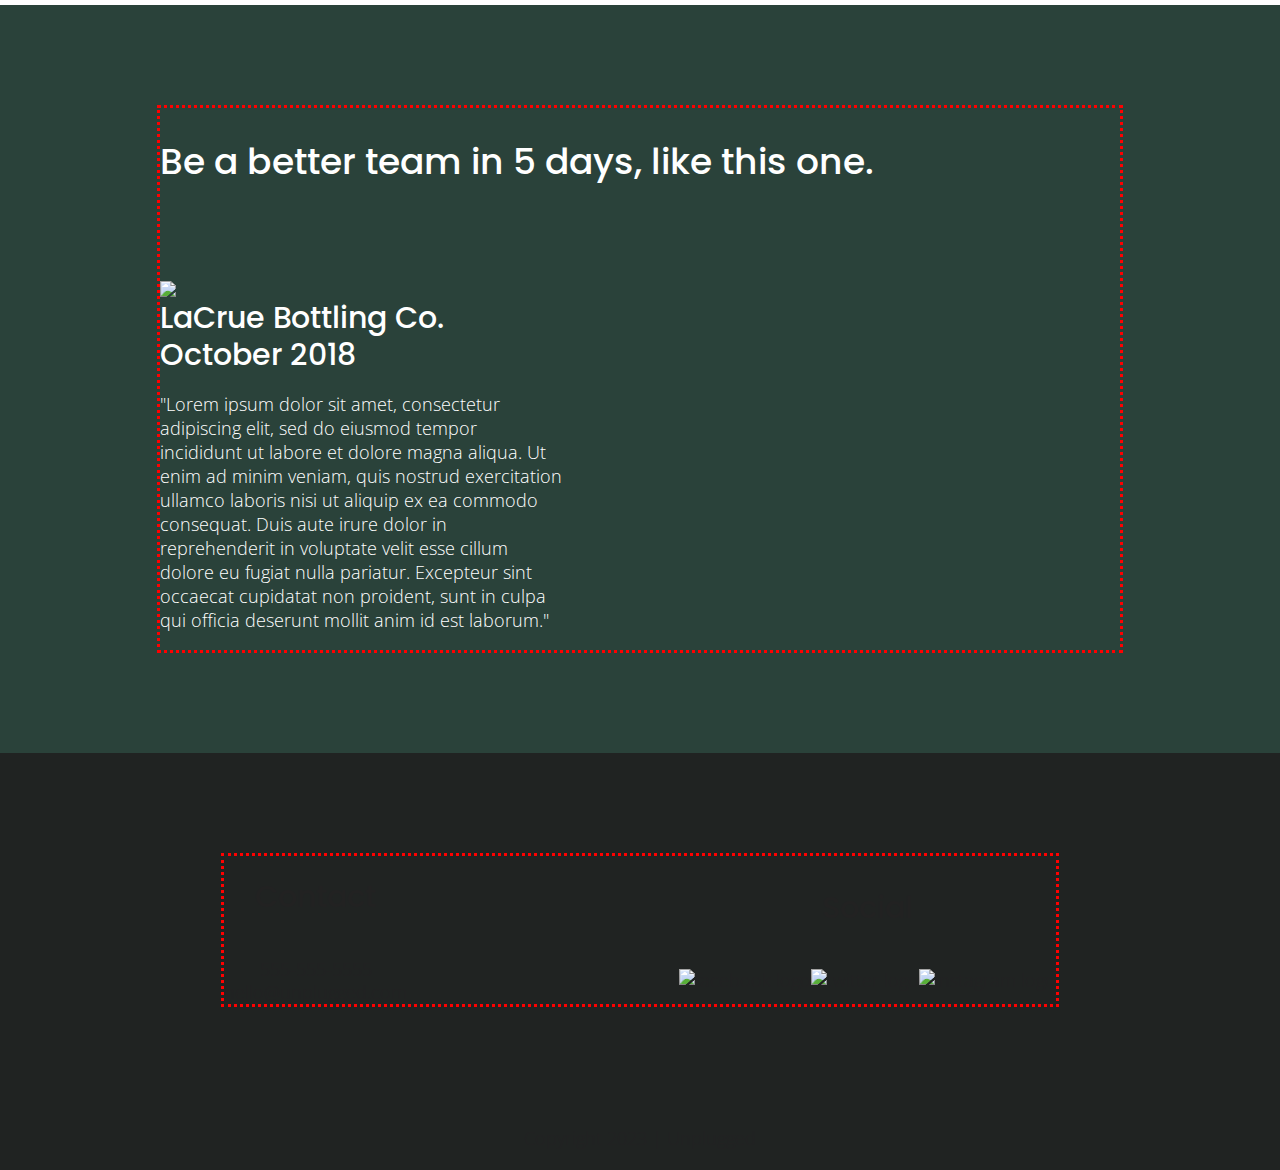
==== commit a150efc4: "Added remaining text styles" ====
--- a/index.html
+++ b/index.html
@@ -55,8 +55,8 @@
        </div>
        <div class="form">
          <h3>Find out more</h3>
-         <input type="email" value="name@email.com">
-         <input type="submit" value="Download Itinerary">
+         <input type="text" value="name@email.com">
+         <input type="button" value="Download Itinerary">
        </div>
      </div>
    </aside>
--- a/css/main.css
+++ b/css/main.css
@@ -179,6 +179,7 @@
 
 html {
   font-size: 1rem;
+  font-weight: 50;
 }
 
 body {
@@ -189,6 +190,8 @@
 
 ul, ol {
   list-style-type: none;
+  margin: 0;
+  padding: 0;
 }
 
 a {
@@ -199,12 +202,14 @@
 h2 {
   font-family: 'Poppins', sans-serif;
   font-size: 2em;
+  font-weight: 500;
 }
 
 h3, h4 {
   font-family: 'Poppins', sans-serif;
   font-size: 1.5em;
   margin: 20px 0;
+  font-weight: 500;
 }
 
 p {
@@ -230,12 +235,49 @@
   border: red dotted;
 }
 
+aside {
+  background-color: #527158;
+  color: white;
+}
+
+aside .form {
+  margin-top: 30px;
+}
+
+.reviews { 
+  background-color: #2A423A;
+  color: white;
+}
+ 
+input[type=text] {
+  box-sizing: border-box;
+  width: 100%;
+  color: #2a423a;
+  font-style: italic;
+  padding: 1em;
+}
+ 
+input[type=button] {
+  width: 100%;
+  padding: 20px 0;
+  margin-top: 20px;
+  background-color: #2a423a;
+  font-family: 'Poppins', Helvetica, Arial, sans-serif;
+  font-weight: 500;
+  font-size: 1.125em;
+  color: #e2e3ed;
+  border: none;
+  text-align: center;
+  text-transform: uppercase;
+}
+
 /*------------------- BASE HEADER/FOOTER STYLES -----------------------*/
 
 header {
   display: flex;
   justify-content: center;
   padding: 15px 0;
+  background-color: #202322;
 }
 
 header .content-wrapper {
@@ -248,6 +290,9 @@
 
 header nav {
   width: 60%;
+  font-size: 1.125em;
+  font-weight: 700;
+  text-transform: uppercase;
 }
 
 header nav ul {
@@ -260,6 +305,7 @@
   width: 100%;
   height: 1px;
   margin: 10px 0 20px 0;
+  background: #3a3a3a;
 }
 
 footer {
@@ -267,6 +313,7 @@
   flex-direction: column;
   align-items: center;
   text-align: center;
+  background-color: #202322;
 }
 
 footer p {
@@ -275,7 +322,6 @@
 
 footer .content-wrapper{
   width: 55%;
-  margin: 50px 0;
 }
 
 footer .contact {
@@ -305,14 +351,26 @@
   justify-content: center;
 }
 
+.hero-area h1 {
+  font-size: 2.25em;
+  font-family: 'Poppins', Helvetica, Arial, sans-serif;
+  font-weight: 500;
+  line-height: 1.2;
+}
+
 aside {
   display: flex;
   justify-content: center;
   padding: 50px 0;
+  background-color: #527158;
 }
 
 aside h3 {
   padding: 20px 0;
+}
+
+aside .form {
+  margin-top: 30px;
 }
 
 .features {
@@ -343,6 +401,7 @@
 .reviews {
   display: flex;
   justify-content: center;
+  background-color: #2a423a;
 }
 
 .reviews h2 {
@@ -361,12 +420,14 @@
 .mission {
   display: flex;
   justify-content: center;
+  background-color: #527158;
 }
 
 .contact-section {
   display: flex;
   justify-content: center;
   align-items: center;
+  background-color: #2a423a;
 }
 
 .contact-content p {
@@ -380,6 +441,7 @@
 .faq {
   display: flex;
   justify-content: center;
+  background-color: #527158;
 }
 
 .faq .content-wrapper {
@@ -392,10 +454,15 @@
 
 .faq h2 {
   margin-bottom: 40px;
+  line-height: 1;
 }
 
 .faq-content { 
   margin-bottom: 50px;
+}
+
+.faq-content h4 {
+  line-height: 1.333;
 }
 
 /* ==========================================================================
@@ -413,6 +480,16 @@
       margin: 100px 0;
     }
 
+    h2 {
+      font-size: 2.25em;
+      line-height: 1.333;;
+    }
+
+    h3 {
+      font-size: 1.5em;
+      line-height: 1.25;
+    }
+
    /*Header*/
    
    header {
@@ -424,6 +501,10 @@
     justify-content: space-between;
    }
 
+   header figure {
+    width: 30%;
+   }
+
    header nav {
     width: 20%;
    }
@@ -434,6 +515,14 @@
 
    .header-divider {
     display: none;
+   }
+
+   /*Hero Area*/
+
+   .hero-area h1 {
+    font-size: 3em;
+    line-height: 1;
+    margin: 0;
    }
 
    /* Aside */
@@ -452,6 +541,10 @@
 
 /* Features */
 
+.features h2 {
+  margin-bottom: 20px;
+}
+
 .features article {
   display: flex;
   align-items: center;
@@ -469,8 +562,17 @@
   justify-content: space-between;
 }
 
+.reviews h2 {
+  width: 85%;
+}
+
 .reviews article div {
   width: 49%;         
+}
+
+.reviews h3 {
+  width: 75%;
+  margin: 0;
 }
 
 /* Footer */
@@ -478,14 +580,24 @@
   width: 65%;
 }
 
-.footer-content {
+footer .footer-content {
   display: flex;
   justify-content: space-between;
   align-items: center;
+  flex-direction: row;
 }
 
 footer .contact {
   margin-bottom: 0;
+}
+
+footer h4 {
+  font-size: 1.5em;
+  margin-bottom: 40px;
+}
+
+footer p {
+  line-height: 1.285;
 }
 
 footer .copyright {
@@ -517,6 +629,10 @@
     align-items: flex-start;
 }
 
+.contact-content h4 {
+  font-size: 1.5em;
+}
+
 /*========================================
   FAQ PAGE
   ========================================*/
@@ -532,22 +648,42 @@
 .faq h2 {
     width: 100%;
 }
+
+.faq h4, .faq p {
+  font-size: .875em;
+  line-height: 1.125;
+}
 }
 
 @media only screen and (min-width: 1200px) {
   /*Desktop styles here*/
-
-    header {
-      padding: 15px 0;
-    }
-
-    .content-wrapper {
+ .content-wrapper {
       max-width: 960px;
     }
 
+/*Header*/
+
+ header {
+   padding: 15px 0;
+}
+ h2 {
+  font-size: 2.25em;
+ }
+
+ h3, h4 {
+  font-size: 1.875em;
+ }
+
+ p { 
+  font-size: 1.125em;
+  line-height: 1.333;
+ }
+
 /* Hero */
+
     .hero-area h1 {
       width: 80%;
+      font-size: 3.75em;
     }
 
 /* Aside */
@@ -559,7 +695,12 @@
     width: 30%;
 }
 
+  .form-description p {
+    font-size: 1.125em;
+  }
+
 /* Features */
+
   .features h2 {
     width: 90%;
   }
@@ -569,16 +710,29 @@
   }
 
 /* Reviews */
+  .reviews h2 {
+    padding-bottom: 50px;
+  }
+
   .reviews article div {
     width: 42%;
   }
 
+  footer h4 {
+    font-size: 1.875em;
+  }
+
 /* =======================================================
   ABOUT PAGE
    ======================================================= */
 
    .mission h2, .contact-section .content-wrapper h2 {
     width: 95%;
+    font-size: 3em;
+   }
+
+   .contact-content h4 {
+    font-size: 1.875em;
    }
 
   /* ====================================================
@@ -587,6 +741,12 @@
 
     .faq h2 {
       width: 100%;
+      font-size: 3em;
+    }
+
+    .faq h4, .faq p {
+      font-size: 1.125em;
+      line-height: 1;
     }
 
    }
